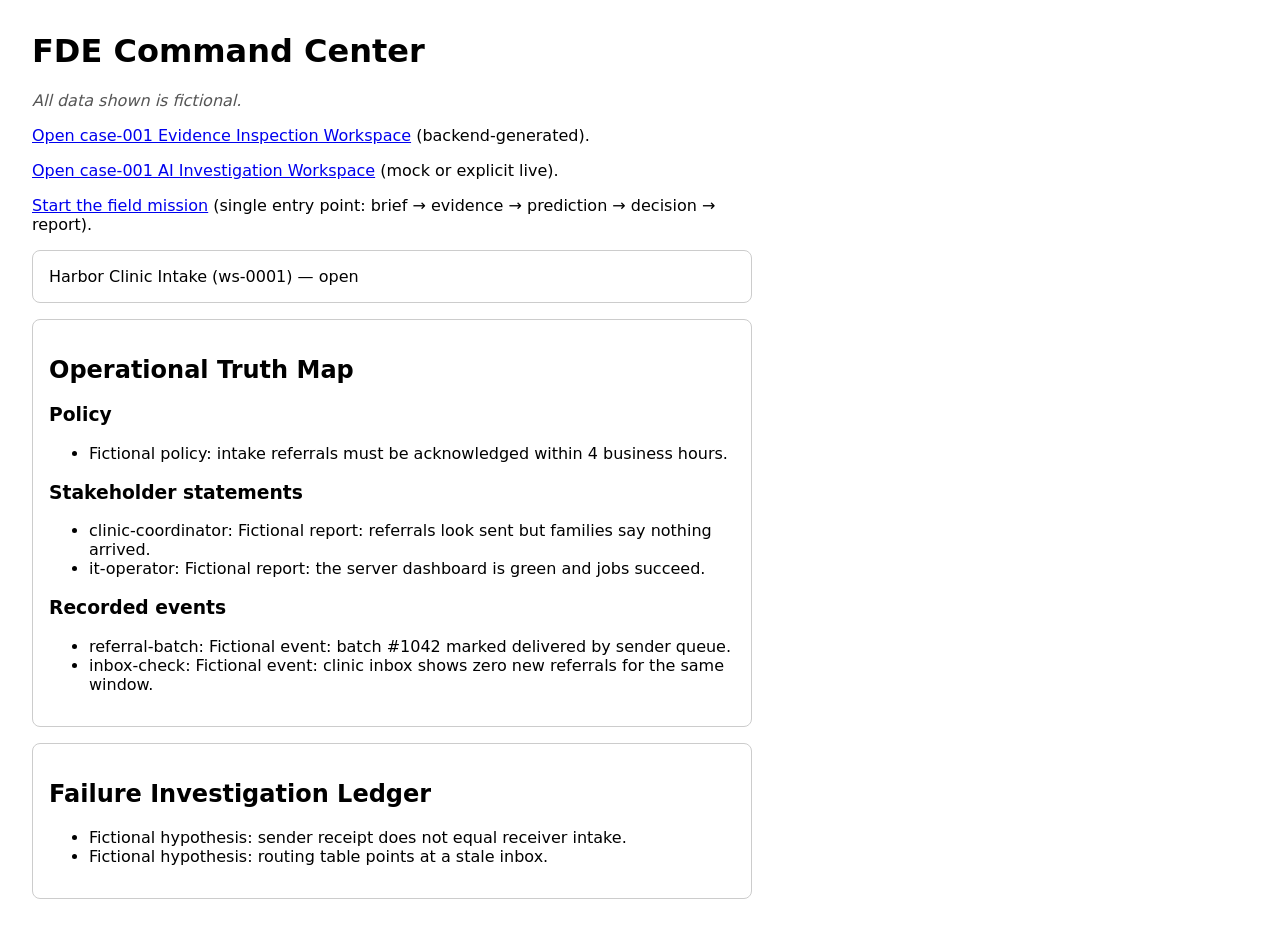
==== frontend/index.html @ 3b6ac18f "Checkpoint: FDE Command Center through Task 009.4g" ====
<!doctype html>
<html lang="en">
<head>
  <meta charset="utf-8" />
  <meta name="viewport" content="width=device-width, initial-scale=1" />
  <title>FDE Command Center</title>
  <style>
    body { font-family: system-ui, sans-serif; margin: 2rem; max-width: 720px; }
    .card { border: 1px solid #ccc; border-radius: 8px; padding: 1rem; margin: 1rem 0; }
    .fictional { color: #555; font-style: italic; }
  </style>
</head>
<body>
  <h1>FDE Command Center</h1>
  <p class="fictional">All data shown is fictional.</p>
  <p><a href="case-001.html">Open case-001 Evidence Inspection Workspace</a> (backend-generated).</p>
  <p><a href="investigate.html">Open case-001 AI Investigation Workspace</a> (mock or explicit live).</p>
  <p><a href="mission.html">Start the field mission</a> (single entry point: brief → evidence → prediction → decision → report).</p>
  <div id="workspace" class="card">Loading…</div>
  <div id="truthmap" class="card"></div>
  <div id="ledger" class="card"></div>
  <script src="app.js"></script>
</body>
</html>
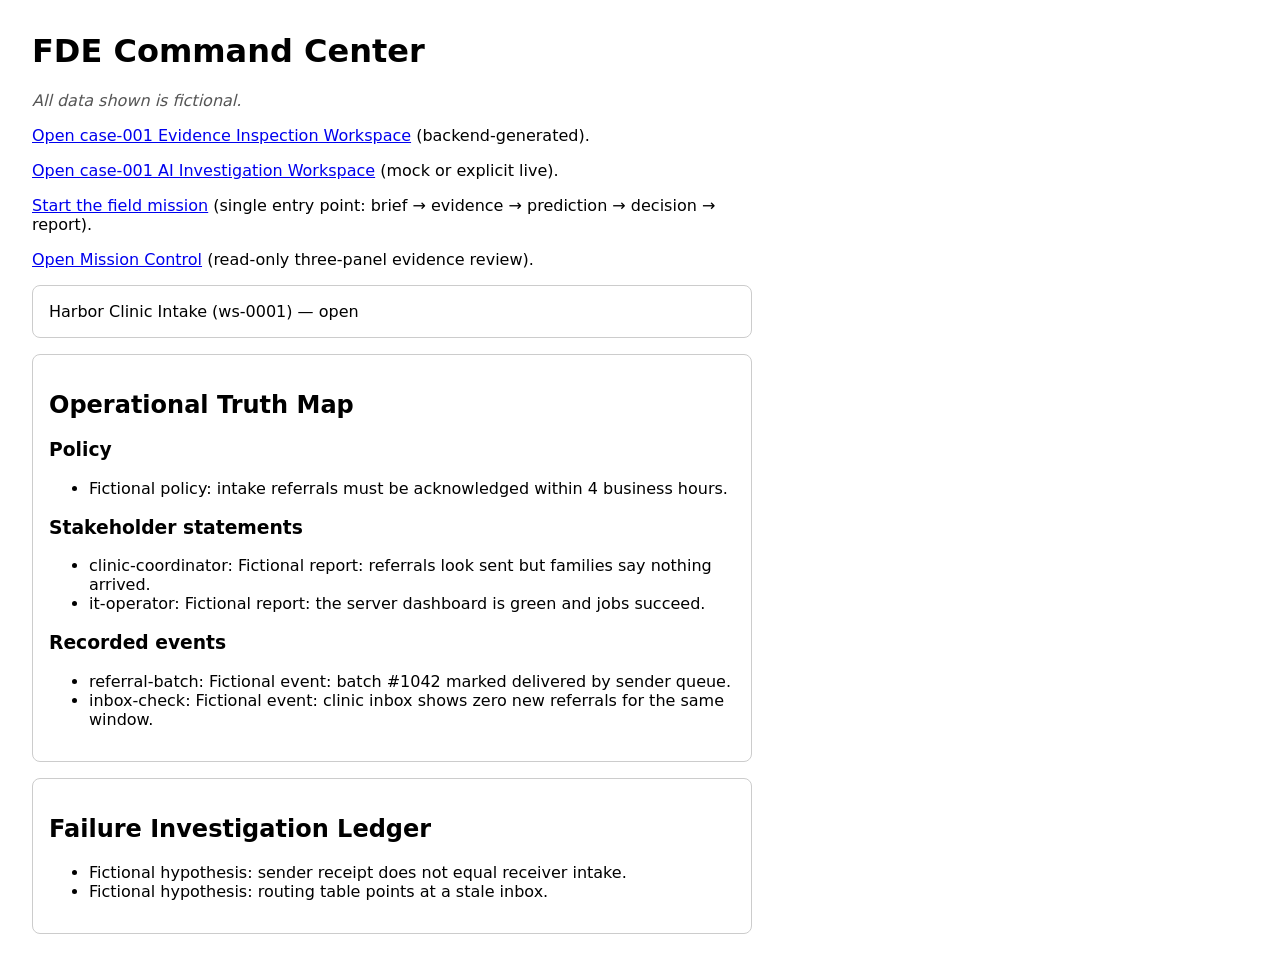
==== commit 3d10b16f: "Checkpoint: FDE Mission Control through MC-009.1" ====
--- a/frontend/index.html
+++ b/frontend/index.html
@@ -16,6 +16,7 @@
   <p><a href="case-001.html">Open case-001 Evidence Inspection Workspace</a> (backend-generated).</p>
   <p><a href="investigate.html">Open case-001 AI Investigation Workspace</a> (mock or explicit live).</p>
   <p><a href="mission.html">Start the field mission</a> (single entry point: brief → evidence → prediction → decision → report).</p>
+  <p><a href="control.html">Open Mission Control</a> (read-only three-panel evidence review).</p>
   <div id="workspace" class="card">Loading…</div>
   <div id="truthmap" class="card"></div>
   <div id="ledger" class="card"></div>
